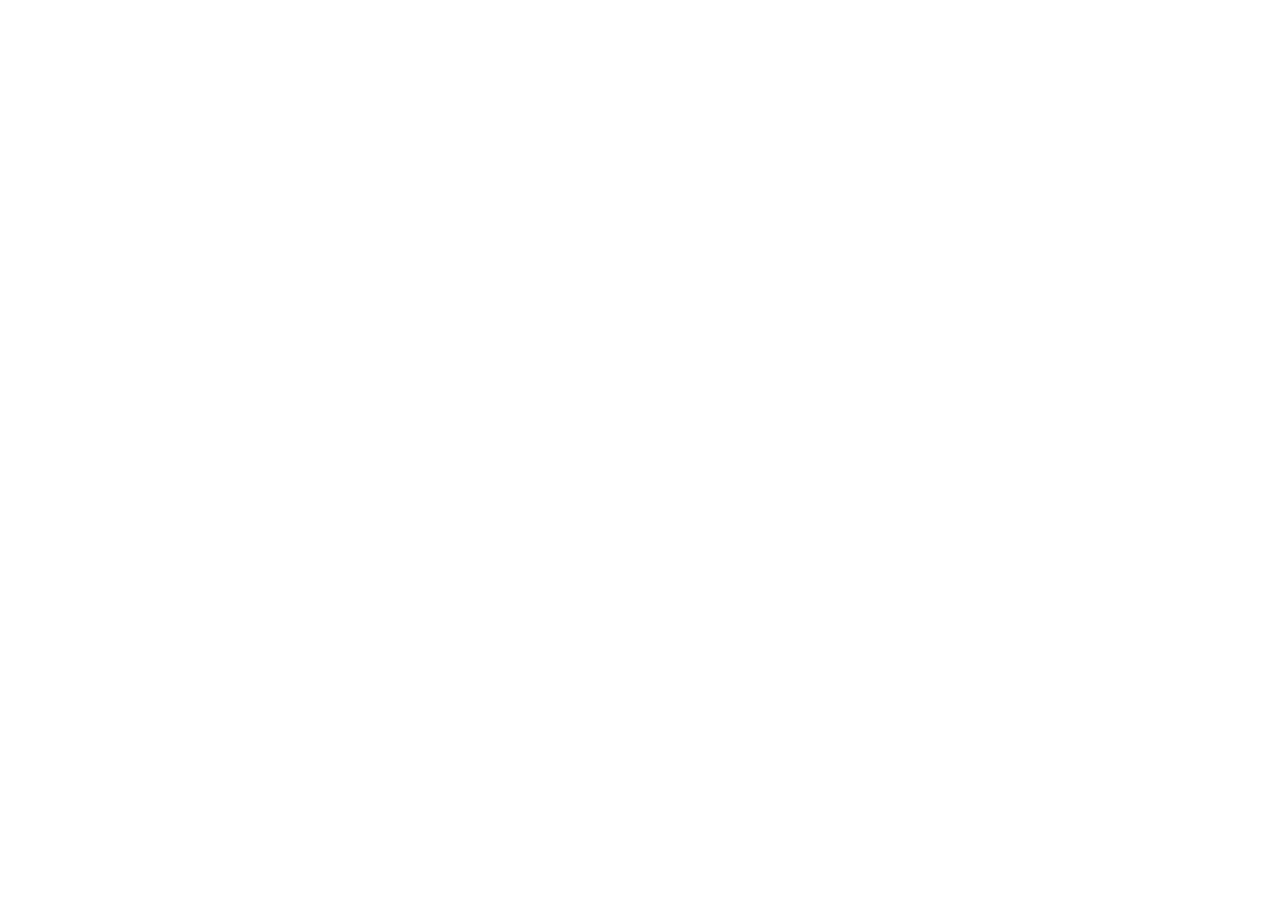
==== index/index.html @ cbf831b6 "Initialisation" ====
<!DOCTYPE html>
<html lang="en">
    <head>
        <meta charset="UTF-8">
        <meta name="viewport" content="width=device-width, initial-scale=1.0">
        <title>Document</title>
        <link rel="stylesheet" href="index.css"/>
    </head>
    <body>
        <header>

        </header>
        <main>
            
        </main>
        <footer>

        </footer>
        <script src="index.js" type="text/javascript"></script>
    </body>
</html>
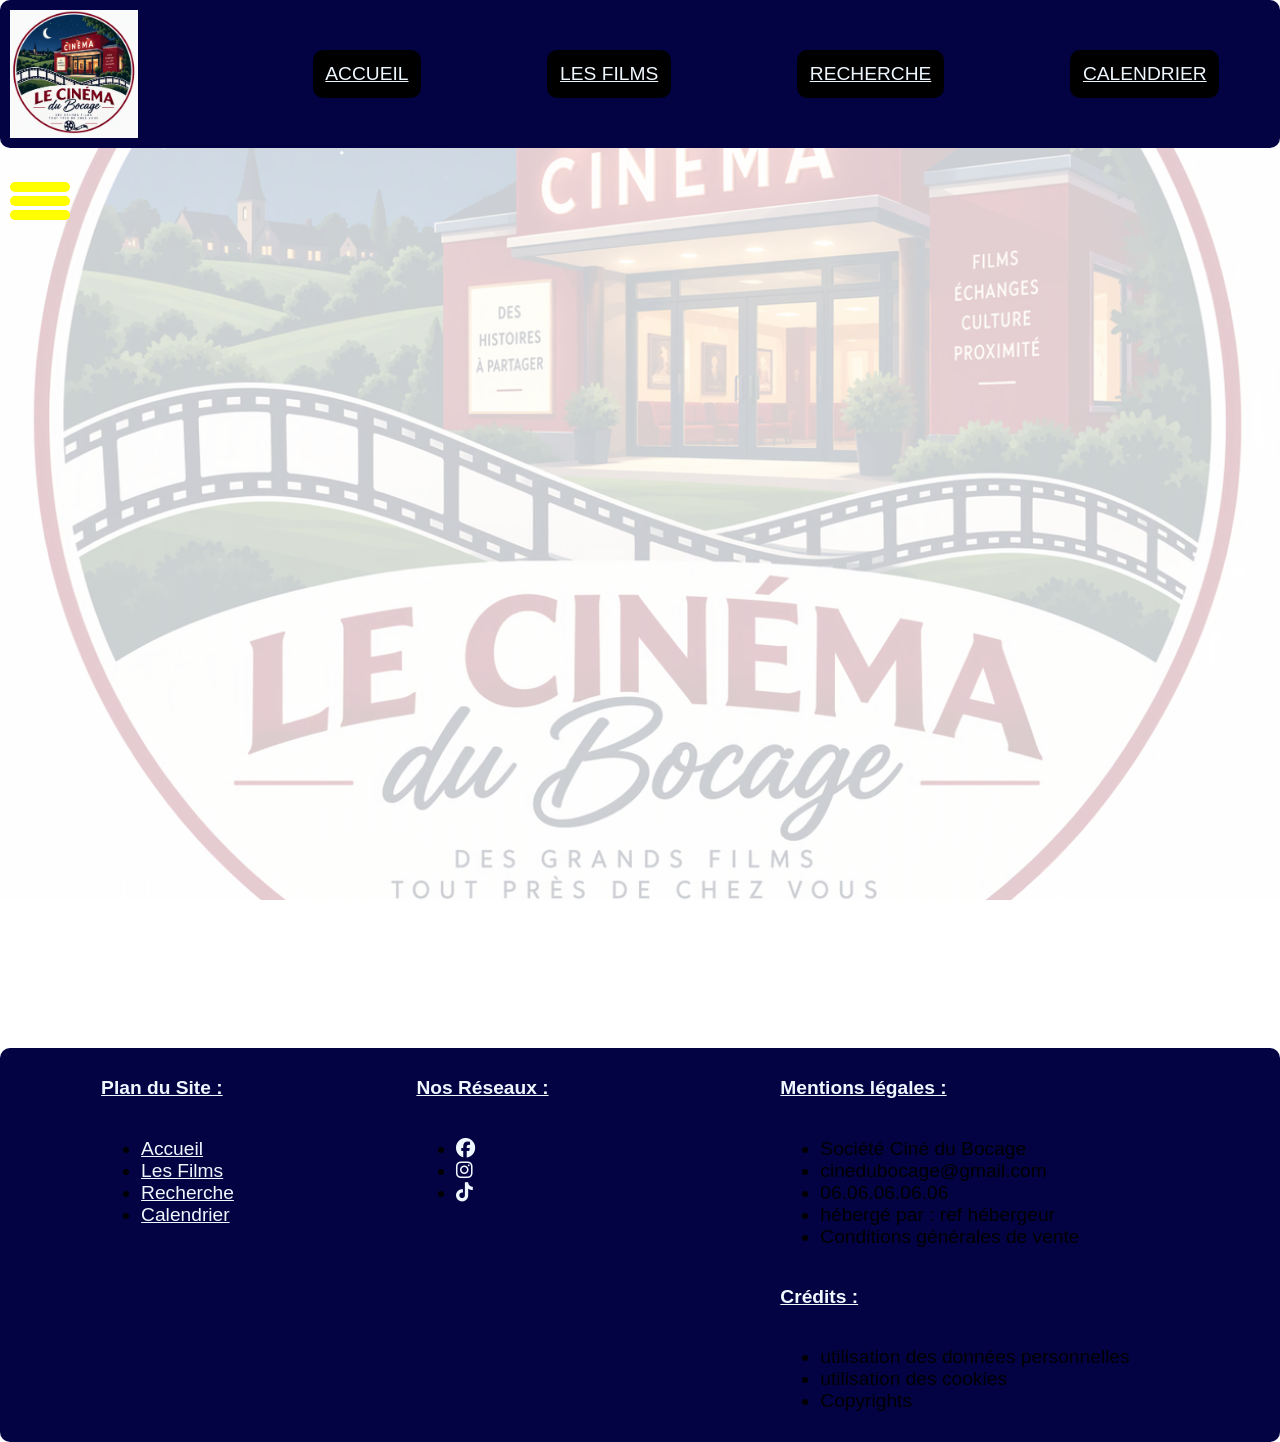
==== commit 110a6d14: "projet mis à jour avec fichier common et et navbar suggestion" ====
--- a/index/index.html
+++ b/index/index.html
@@ -1,21 +1,42 @@
 <!DOCTYPE html>
-<html lang="en">
-    <head>
-        <meta charset="UTF-8">
-        <meta name="viewport" content="width=device-width, initial-scale=1.0">
-        <title>Document</title>
-        <link rel="stylesheet" href="index.css"/>
-    </head>
-    <body>
-        <header>
+<html lang="fr">
+<head>
+    <meta charset="UTF-8">
+    <meta name="viewport" content="width=device-width, initial-scale=1.0">
+    <title>Index</title>
 
-        </header>
-        <main>
-            
-        </main>
-        <footer>
+    <!--mise en page générale-->
+    <link rel="stylesheet" href="../common/common.css"> 
+    <!--icone de l'onglet-->
+    <link rel="icon" href="../common/images/logo_cinema.png">
+    <!--avoir des icônes réseaux sociaux via une API DOM-->
+    <link rel="stylesheet" href="https://cdnjs.cloudflare.com/ajax/libs/font-awesome/6.5.1/css/all.min.css">
+</head>
+<body>
+    <header id="entete"></header>
 
-        </footer>
-        <script src="index.js" type="text/javascript"></script>
-    </body>
+<div class="page">
+
+    <aside id="side-bar">
+        <div class="toggle-btn" id="btn">
+            <span id="span_haut"></span>
+            <span id="span_milieu"></span>
+            <span id="span_bas"></span>
+        </div>
+
+        <div id="film_suggere"></div>
+    </aside>
+
+    <main class="content">
+        
+    </main>
+
+</div>
+
+<footer id="pied_de_page"></footer>
+    
+    <script src="../common/common.js" type="text/javascript"></script>
+    <script src="" type="text/javascript"></script>
+</body>
+
 </html>
--- a/common/common.css
+++ b/common/common.css
@@ -0,0 +1,280 @@
+/*
+-----------------------------------------
+                GENERAL
+-----------------------------------------
+*/
+
+:root {
+    --bleu-cinema: rgb(3, 3, 67);/*variable CSS pour ne pas rechercher le code rgb à chaque fois*/
+}
+
+* {
+    font-family: Arial, Helvetica, sans-serif; /*applique une police à tous les éléments de la page*/
+    box-sizing: border-box;/*evite que les éléments de la page ne débordent en y incluant toujours le padding dans les box*/
+}
+
+body {
+    margin: 0; /*pour enlever l'espace blanc autour de la page*/
+    position: relative; /*pour règler pseudo élément body::before*/
+    min-height: 100vh;
+    display: flex;
+    flex-direction: column;
+}
+
+.page {
+    display: flex;
+    align-items: flex-start;
+    flex: 1;
+}
+
+body::before { /*le navigateur crée un élément invisible juste avant le contenu du body*/
+    content: "";/*obligatoire pour afficher un pseudo-élément même si il est vide, il faut qu'il existe*/
+    position: fixed; /*pour s'assurer bqu'il reste toujours au même enbdroit*/
+    inset: 0; /*et que l'élément s'étende sur toute la fen^tre*/
+    background-image: url("./images/logo_cinema.png");
+    background-size: cover; /*l'image rempli tout l'écran*/
+    background-position: center;
+    background-repeat: no-repeat;
+    opacity: 0.2; /* ajuste l'opacité de l'image */
+    z-index: -1; /*image en arrière plan*/
+}
+
+main {
+    flex: 1;
+}
+
+
+.page {
+    display: flex;
+    align-items: flex-start;
+    flex: 1;
+}
+
+.content { /*permet d'^tre responsive*/
+    width: 100%;
+    max-width: 1200px;
+    margin: auto;
+    flex: 1;
+    padding: 20px;
+}
+
+
+/*
+-----------------------------------------
+                HEADER
+-----------------------------------------
+*/
+
+header {
+    position: fixed; /*fixe le header*/
+    top: 0; /*fixe en haut*/
+    left: 0;
+    width: 100%;
+    z-index: 1000; /*passe devant tout*/
+    transition: 0.3s ease;/*pour que ce soit plus joli*/
+    border-radius: 10px;
+    font-size: larger;
+    background-color:rgb(3, 3, 67);
+    display: grid;
+    grid-template-columns: 1fr 4fr;
+    align-items: center;
+    padding: 10px;
+    width: 100%;
+}
+
+header nav {
+    display: flex;
+    background-color:rgb(3, 3, 67);
+    justify-content:space-around;
+    gap: clamp(5px, 2vw, 25px);
+}
+
+header nav a {
+    font-size: clamp(0.6rem, 1.5vw, 1.2rem);
+    white-space: nowrap;
+    background-color: black;
+    padding: 1vw;
+    border-radius: 10px;
+}
+
+header a:link,
+
+header a:visited {
+    color: aliceblue;
+}
+
+header a:hover {
+    color: yellow;
+}
+
+header .logo {
+    width: clamp(20px, 10vw, 200px);
+    height: auto;
+}
+
+
+
+
+
+/*
+-----------------------------------------
+                SIDE-BAR
+-----------------------------------------
+*/
+
+#side-bar {
+  position: relative;
+  width: 230px;
+  min-height: 100vh;
+  background: rgba(255, 255, 0, 0.2);
+  top: 0;
+  left: -230px;
+  transition: 0.5s ease-out;
+  z-index: 4;
+}
+
+#side-bar.open {
+  transform: translateX(230px);
+    right: 1000;
+}
+
+.toggle-btn {
+  position: absolute;
+  top: 30px;
+  left: 240px;
+  cursor: pointer;
+  height: 50px;
+  width: 50px;
+}
+.toggle-btn span {
+  position: relative;
+  border-radius: 30px;
+  width: 60px;
+  height: 10px;
+  border-radius: 5px;
+  background: yellow;
+  display: block;
+  margin-top: 4px;
+  transition: 0.3s ease;
+}
+
+.open span { /*on change le block "span" lorsque open est actif*/
+  position: absolute;
+}/*chaque span est dépourvu d'id donc on va les séléctionner en javascript*/
+/*enfant1, on met ":" après ".open span" pour signifier que cela est vrai quand open est actif et on précise 1 pour le premier enfant*/
+.open span:nth-child(1){
+  transform : rotate(45deg);
+}
+.open span:nth-child(2){
+  opacity:0;
+}
+.open span:nth-child(3){
+  transform : rotate(-45deg);
+}
+
+/*
+FILM SUGGERE
+*/
+
+#film_suggere{
+    padding: 80px 10px 20px 10px;
+    color: black;
+}
+
+#film_suggere h2{
+    text-align: center;
+    margin-bottom: 15px;
+}
+
+#film_suggere img{
+    width: 100%;
+    height: auto;
+    border-radius: 10px;
+    margin-bottom: 10px;
+}
+
+#film_suggere h3{
+    text-align: center;
+    margin: 10px 0;
+}
+
+#film_suggere p{
+    font-size: 0.85rem;
+    line-height: 1.4;
+    text-align: justify;
+}
+
+#film_suggere a{
+    display: block;
+    text-align: center;
+    text-decoration: none;
+    color: white;
+    background-color: var(--bleu-cinema);
+    padding: 10px;
+    border-radius: 10px;
+    margin-top: 15px;
+    font-weight: bold;
+    cursor: pointer;
+}
+
+#film_suggere a:hover{
+    background-color: black;
+    color: yellow;
+}
+
+
+
+
+
+/*
+-----------------------------------------
+                FOOTER
+-----------------------------------------
+*/
+
+footer {
+    border-radius: 10px;
+    font-size: clamp(0.6rem, 1.5vw, 1.2rem); /* le text est responsive avec : valeur minimum (rem= par rapport à taille text html), taille idéale 'vw = par rapport à la taille de la fenêtre), valeur maximale */
+    background-color: rgb(3, 3, 67);
+    display: grid;
+    grid-template-columns: 1fr 1fr 2fr;
+    align-items: start;    /* fait partir du haut de chaque colone */
+    justify-items: center; /* centre horizontalement */
+    padding: 10px;
+    width: 100%;
+}
+
+footer p{
+    color: aliceblue;
+    font-weight: bolder;
+    text-decoration:underline;
+    background-color:rgb(3, 3, 67);
+}
+
+footer a:link,
+
+footer a:visited {
+    color: aliceblue;
+    background-color:rgb(3, 3, 67);
+}
+
+footer a:hover {
+    color: yellow;
+}
+
+footer div{
+    display: flex;
+    align-items: flex-start;
+    flex-direction: column;
+    background-color:rgb(3, 3, 67);
+}
+
+footer li{
+    background-color:rgb(3, 3, 67);
+}
+
+footer ul{
+    background-color:rgb(3, 3, 67);
+}
+
+
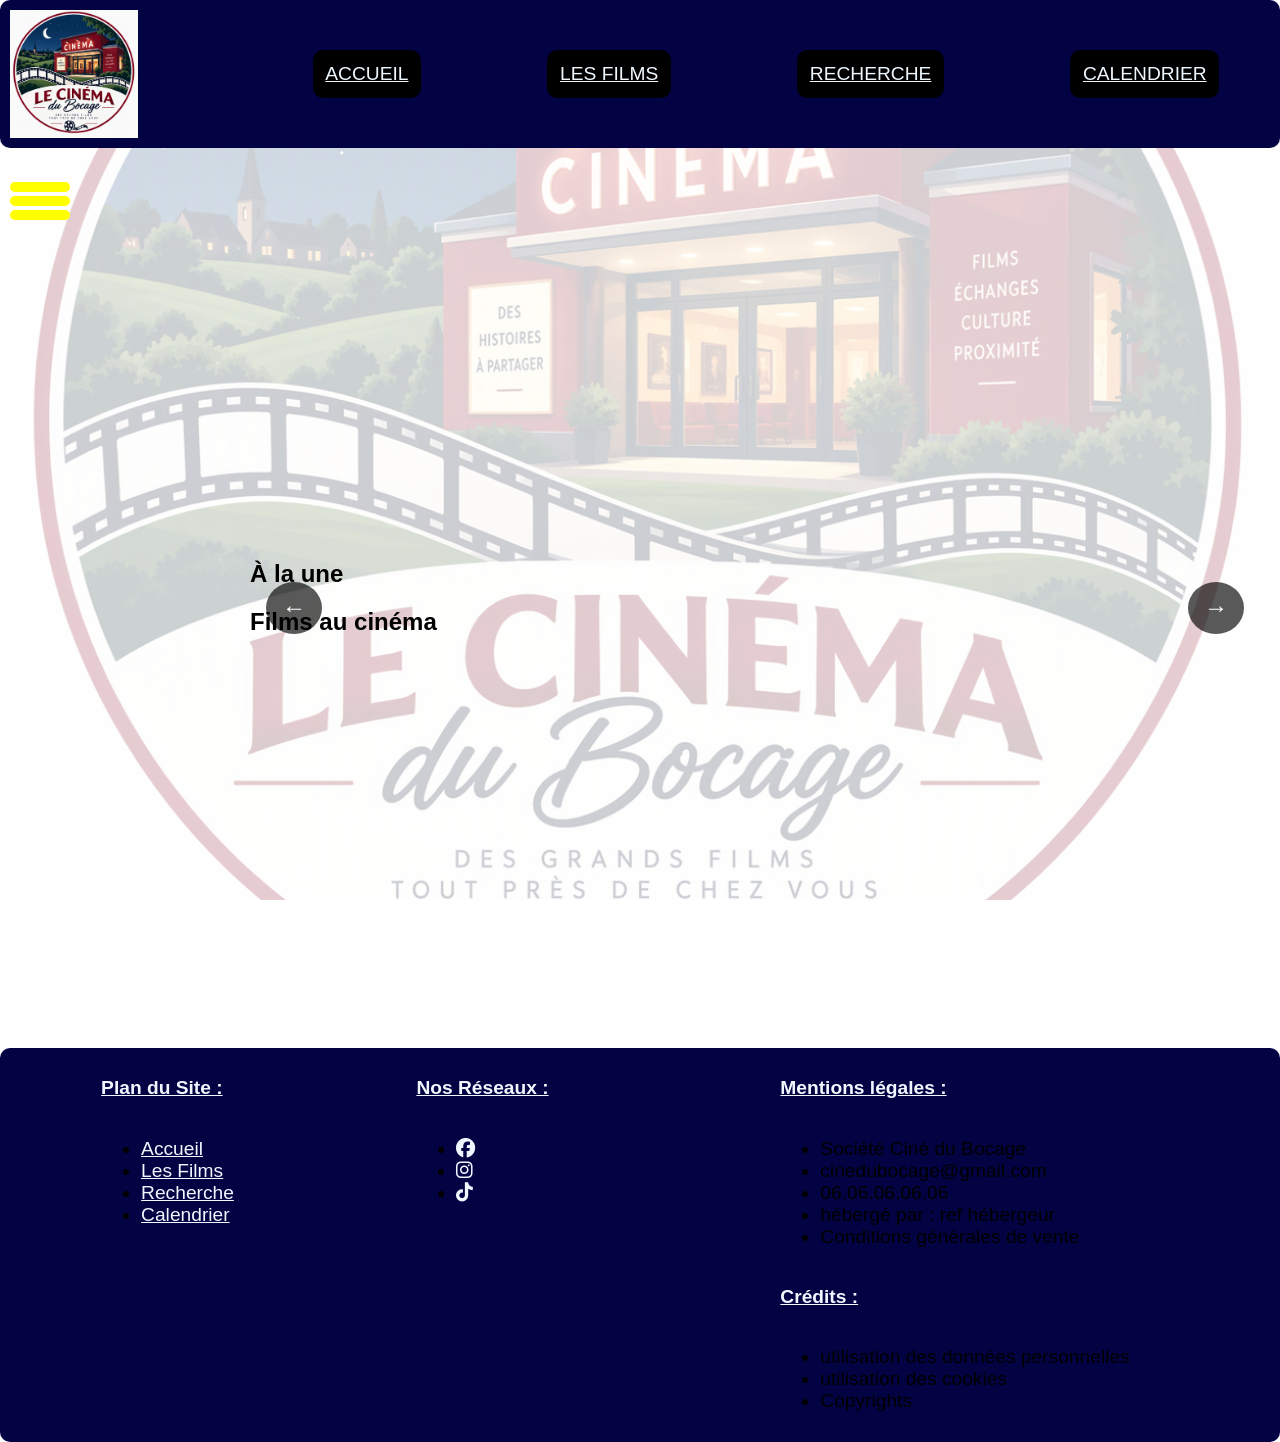
==== commit 0ca02ed6: "1er commit de la branche index." ====
--- a/index/index.html
+++ b/index/index.html
@@ -11,6 +11,8 @@
     <link rel="icon" href="../common/images/logo_cinema.png">
     <!--avoir des icônes réseaux sociaux via une API DOM-->
     <link rel="stylesheet" href="https://cdnjs.cloudflare.com/ajax/libs/font-awesome/6.5.1/css/all.min.css">
+    <!-- galerie de films -->
+        <link href="/index/index.css" rel="stylesheet" />
 </head>
 <body>
     <header id="entete"></header>
@@ -28,7 +30,26 @@
     </aside>
 
     <main class="content">
-        
+        <div class="container">
+            
+            <h2>À la une</h2>
+
+            <div id="caroussel">
+                <button id="precedent" type="button" aria-label="Film précédent">←</button>
+                <div id="film-vedette"></div>
+                <button id="suivant" type="button" aria-label="Film suivant">→</button>
+            </div>
+
+            <h2>Films au cinéma</h2>
+
+            <!-- Films (/index/index.js") -->
+            <div id="galerie"></div>
+
+            <!-- Indicateur de chargement (affiché par js/galerie.js) -->
+            <p id="chargement">
+                <i class="fas fa-spinner fa-spin"></i> Chargement en cours...
+            </p>
+        </div>
     </main>
 
 </div>
@@ -36,7 +57,7 @@
 <footer id="pied_de_page"></footer>
     
     <script src="../common/common.js" type="text/javascript"></script>
-    <script src="" type="text/javascript"></script>
+    <script src="/index/index.js" type="text/javascript"></script>
 </body>
 
 </html>
--- a/index/index.css
+++ b/index/index.css
@@ -0,0 +1,148 @@
+#caroussel {
+  position: relative
+}
+
+#caroussel button {
+  position: absolute;
+  top: 50%;
+  z-index: 2;
+  transform: translateY(-50%);
+  padding: 0.75rem 1rem;
+  border: 0;
+  border-radius: 50%;
+  background-color: rgba(0, 0, 0, 0.65);
+  color: white;
+  font-size: 1.5rem;
+  cursor: pointer;
+}
+
+#caroussel button:hover {
+  background-color: rgba(0, 0, 0, 0.9);
+}
+
+#caroussel button:focus-visible {
+  outline: 2px solid white;
+  outline-offset: 3px;
+}
+
+#precedent {
+  left: 1rem;
+}
+
+#suivant {
+  right: 1rem;
+}
+
+#film-vedette img {
+  width: 100%;
+  object-fit: contain;
+}
+
+.vedette-carte {
+  display: flex;
+  align-items: center;
+  position: relative;
+  overflow: hidden;
+  min-height: 700px;
+  color: white;
+  background-color:rgb(3, 3, 67);
+}
+
+.vedette-carte img {
+  flex: 0 0 100%;
+  height: 700px;
+  object-fit: contain;
+  transition: flex-basis 0.5s ease;
+}
+
+.vedette-infos {
+  flex: 1;
+  padding: 2rem;
+  opacity: 0;
+  transition: opacity 0.25s ease;
+}
+
+@media (hover: hover) {
+  .vedette-carte:hover img {
+    flex-basis: 45%;
+  }
+
+  .vedette-carte:hover .vedette-infos {
+    opacity: 1;
+    transition-delay: 0.5s;
+  }
+}
+
+.vedette-carte.infos-visible img {
+  flex-basis: 45%;
+}
+
+.vedette-carte.infos-visible .vedette-infos {
+  opacity: 1;
+  transition-delay: 0.5s;
+}
+
+#galerie {
+  display: grid;
+  grid-template-columns: repeat(auto-fill, minmax(250px, 1fr));
+  gap: 1rem;
+}
+
+#galerie img {
+  width: 100%;
+  aspect-ratio: 2 / 3; /* réserve la place de l'image avant son téléchargement */
+  object-fit: cover;
+  border-radius: 0.5rem;
+  cursor: grab;
+}
+
+/* Image survolée pendant un glisser-déposer */
+#galerie img.drag-over {
+  outline: 4px solid #1abc9c;
+}
+
+.carte {
+  color: white;
+  text-align: center;
+  background-color:rgb(3, 3, 67);
+  border-radius: 10px;
+  box-shadow: 0 12px 24px rgba(0, 0, 0, 0.6);
+  transition: transform 0.3s ease, box-shadow 0.3s ease;
+}
+
+.carte:hover {
+  transform: translateY(-10px);
+  box-shadow: 0 24px 58px rgba(0, 0, 0, 1);
+}
+
+/* Téléphone */
+@media (max-width: 1023px) {
+  .vedette-carte {
+    display: block;
+    min-height: 500px;
+  }
+
+  .vedette-carte img {
+    position: absolute;
+    inset: 0;
+    width: 100%;
+    height: 100%;
+    object-fit: cover;
+    transition: opacity 0.25s ease;
+  }
+
+  .vedette-infos {
+    position: absolute;
+    inset: 0;
+    z-index: 1;
+    background-color: rgba(3, 3, 67, 0.8);
+  }
+
+  .vedette-carte.infos-visible img {
+    opacity: 0.2;
+  }
+
+    .vedette-carte.infos-visible .vedette-infos {
+    transition-delay: 0s;
+  }
+}
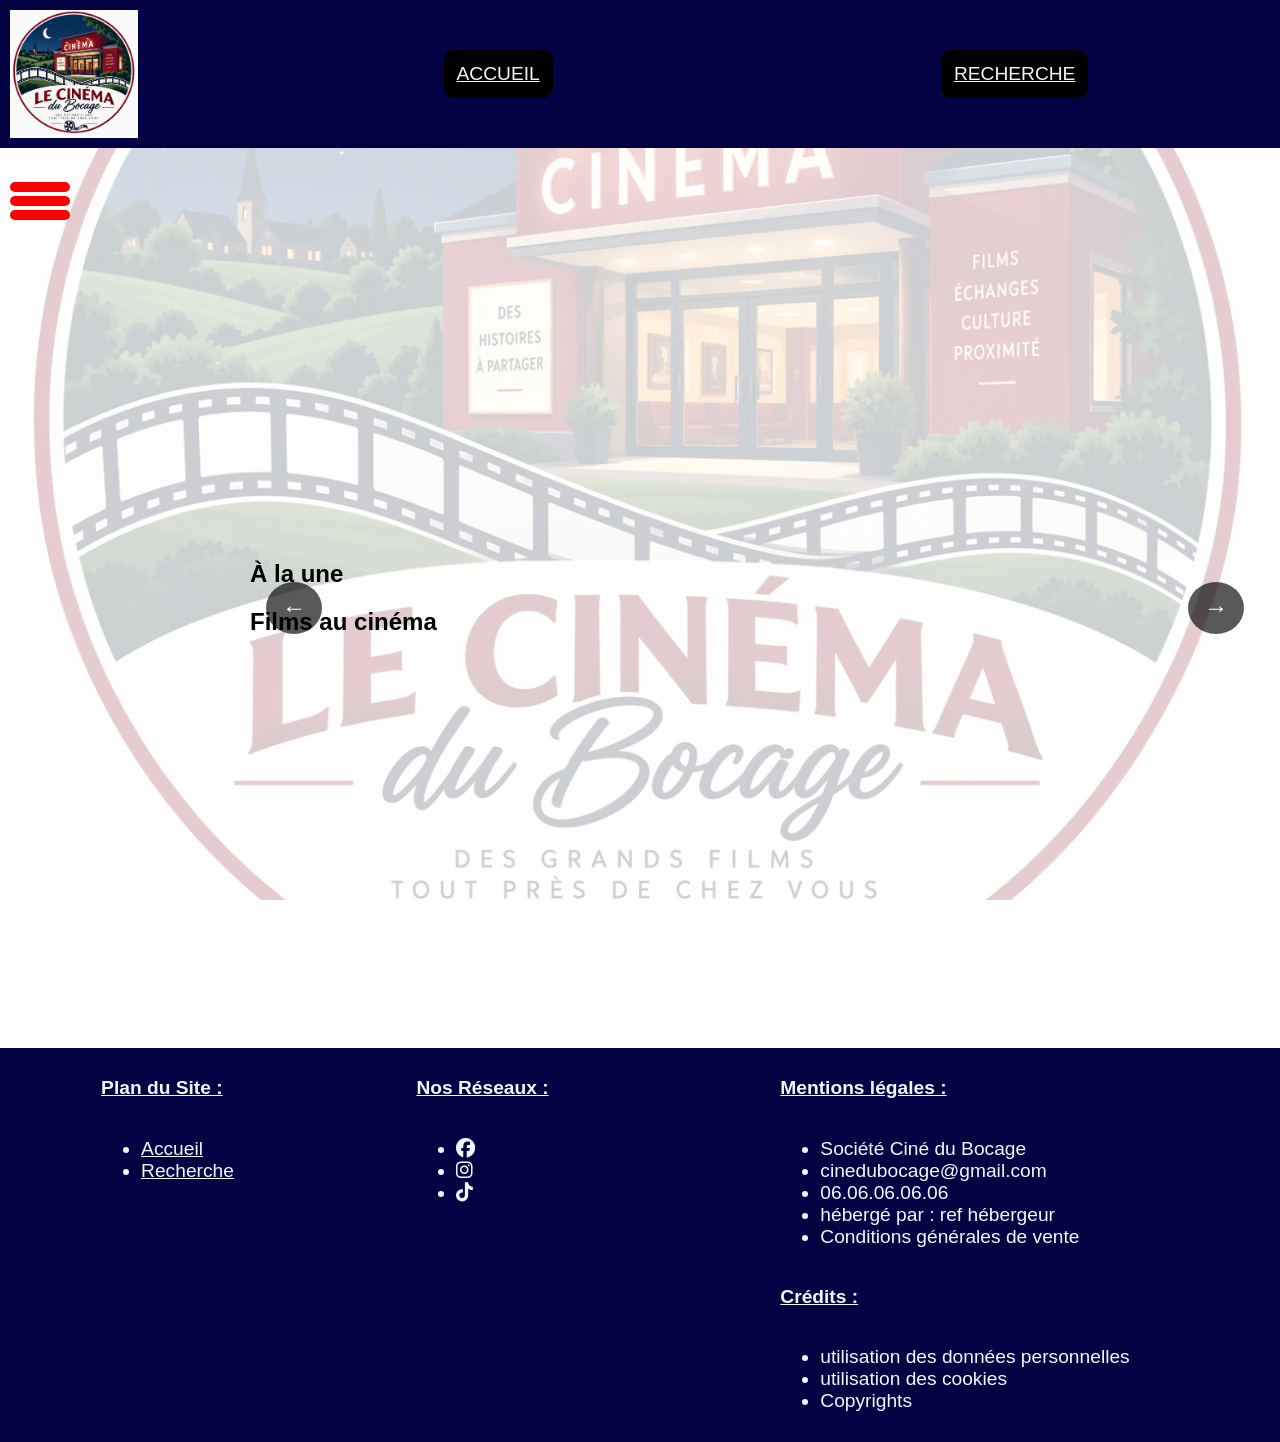
==== commit 91093416: "recherche fonctionnelle" ====
--- a/index/index.html
+++ b/index/index.html
@@ -12,7 +12,7 @@
     <!--avoir des icônes réseaux sociaux via une API DOM-->
     <link rel="stylesheet" href="https://cdnjs.cloudflare.com/ajax/libs/font-awesome/6.5.1/css/all.min.css">
     <!-- galerie de films -->
-        <link href="/index/index.css" rel="stylesheet" />
+        <link href="../index/index.css" rel="stylesheet" />
 </head>
 <body>
     <header id="entete"></header>
@@ -57,7 +57,7 @@
 <footer id="pied_de_page"></footer>
     
     <script src="../common/common.js" type="text/javascript"></script>
-    <script src="/index/index.js" type="text/javascript"></script>
+    <script src="../index/index.js" type="text/javascript"></script>
 </body>
 
 </html>
--- a/common/common.css
+++ b/common/common.css
@@ -72,7 +72,6 @@
     width: 100%;
     z-index: 1000; /*passe devant tout*/
     transition: 0.3s ease;/*pour que ce soit plus joli*/
-    border-radius: 10px;
     font-size: larger;
     background-color:rgb(3, 3, 67);
     display: grid;
@@ -126,7 +125,7 @@
   position: relative;
   width: 230px;
   min-height: 100vh;
-  background: rgba(255, 255, 0, 0.2);
+  background: rgba(255, 0, 0, 0.2);
   top: 0;
   left: -230px;
   transition: 0.5s ease-out;
@@ -152,7 +151,7 @@
   width: 60px;
   height: 10px;
   border-radius: 5px;
-  background: yellow;
+  background: red;
   display: block;
   margin-top: 4px;
   transition: 0.3s ease;
@@ -233,8 +232,8 @@
 */
 
 footer {
-    border-radius: 10px;
     font-size: clamp(0.6rem, 1.5vw, 1.2rem); /* le text est responsive avec : valeur minimum (rem= par rapport à taille text html), taille idéale 'vw = par rapport à la taille de la fenêtre), valeur maximale */
+    color: aliceblue;
     background-color: rgb(3, 3, 67);
     display: grid;
     grid-template-columns: 1fr 1fr 2fr;
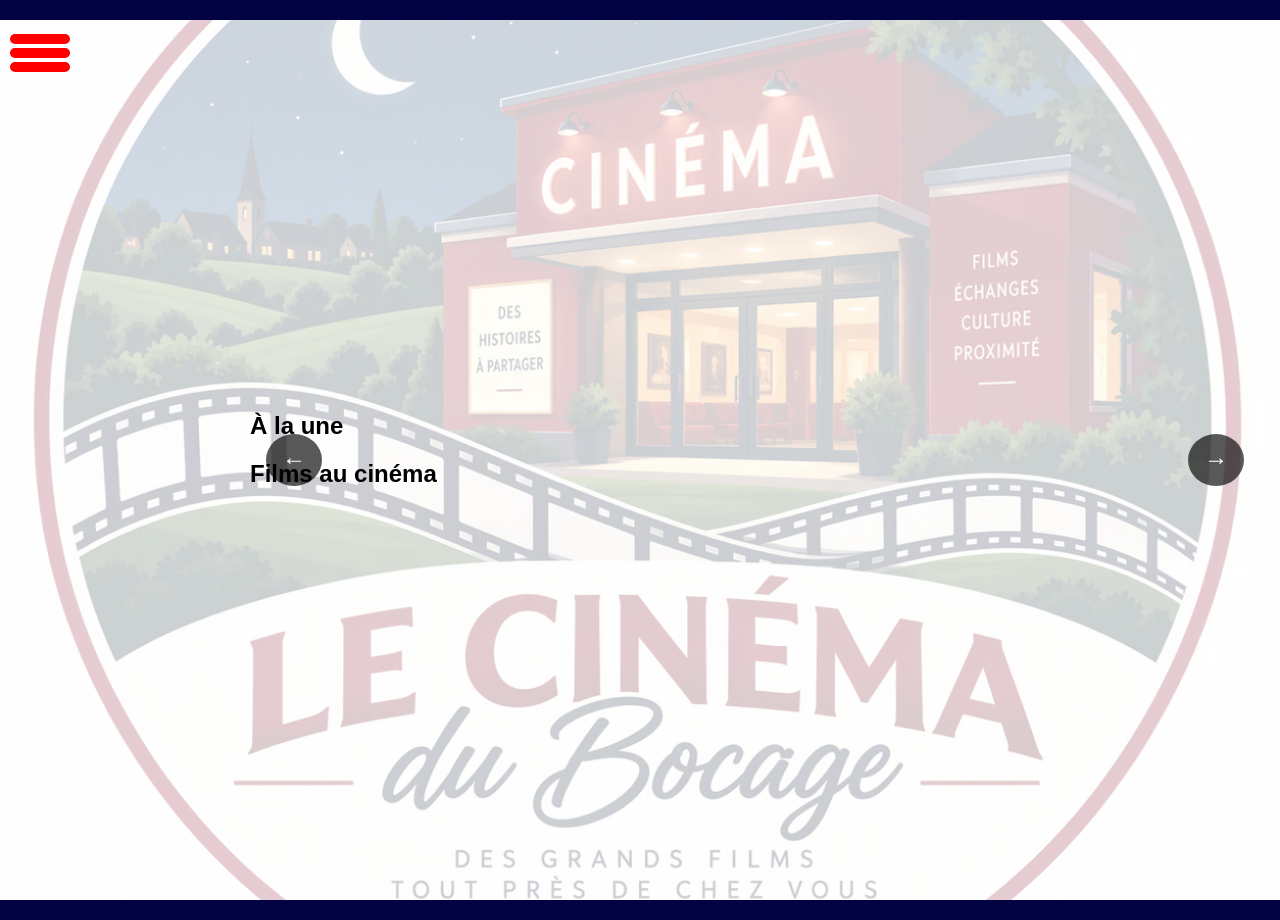
==== commit 552a9ed5: "2ème commit rajouter line moovie/index" ====
--- a/index/index.html
+++ b/index/index.html
@@ -12,7 +12,7 @@
     <!--avoir des icônes réseaux sociaux via une API DOM-->
     <link rel="stylesheet" href="https://cdnjs.cloudflare.com/ajax/libs/font-awesome/6.5.1/css/all.min.css">
     <!-- galerie de films -->
-        <link href="../index/index.css" rel="stylesheet" />
+        <link href="/index/index.css" rel="stylesheet" />
 </head>
 <body>
     <header id="entete"></header>
--- a/index/index.css
+++ b/index/index.css
@@ -62,6 +62,21 @@
   transition: opacity 0.25s ease;
 }
 
+.vedette-lien-ordinateur {
+  position: absolute;
+  inset: 0;
+  z-index: 1;
+}
+
+.vedette-lien-ordinateur:focus-visible {
+  outline: 3px solid yellow;
+  outline-offset: -3px;
+}
+
+.vedette-lien-mobile {
+  display: none;
+}
+
 @media (hover: hover) {
   .vedette-carte:hover img {
     flex-basis: 45%;
@@ -99,6 +114,17 @@
 /* Image survolée pendant un glisser-déposer */
 #galerie img.drag-over {
   outline: 4px solid #1abc9c;
+}
+
+#galerie > a {
+  display: block;
+  color: inherit;
+  text-decoration: none;
+}
+
+#galerie > a:focus-visible {
+  outline: 2px solid yellow;
+  outline-offset: 4px;
 }
 
 .carte {
@@ -142,7 +168,26 @@
     opacity: 0.2;
   }
 
-    .vedette-carte.infos-visible .vedette-infos {
-    transition-delay: 0s;
+  .vedette-carte.infos-visible .vedette-infos {
+      transition-delay: 0s;
   }
+
+  .vedette-lien-ordinateur {
+    display: none;
+}
+
+  .vedette-lien-mobile {
+    display: inline-block;
+    margin-top: 0.75rem;
+    padding: 0.75rem 1rem;
+    color: white;
+    background-color: rgb(3, 3, 67);
+    border-radius: 0.5rem;
+    text-decoration: none;
+}
+
+  .vedette-lien-mobile:hover,
+  .vedette-lien-mobile:focus-visible {
+    color: yellow;
+}
 }
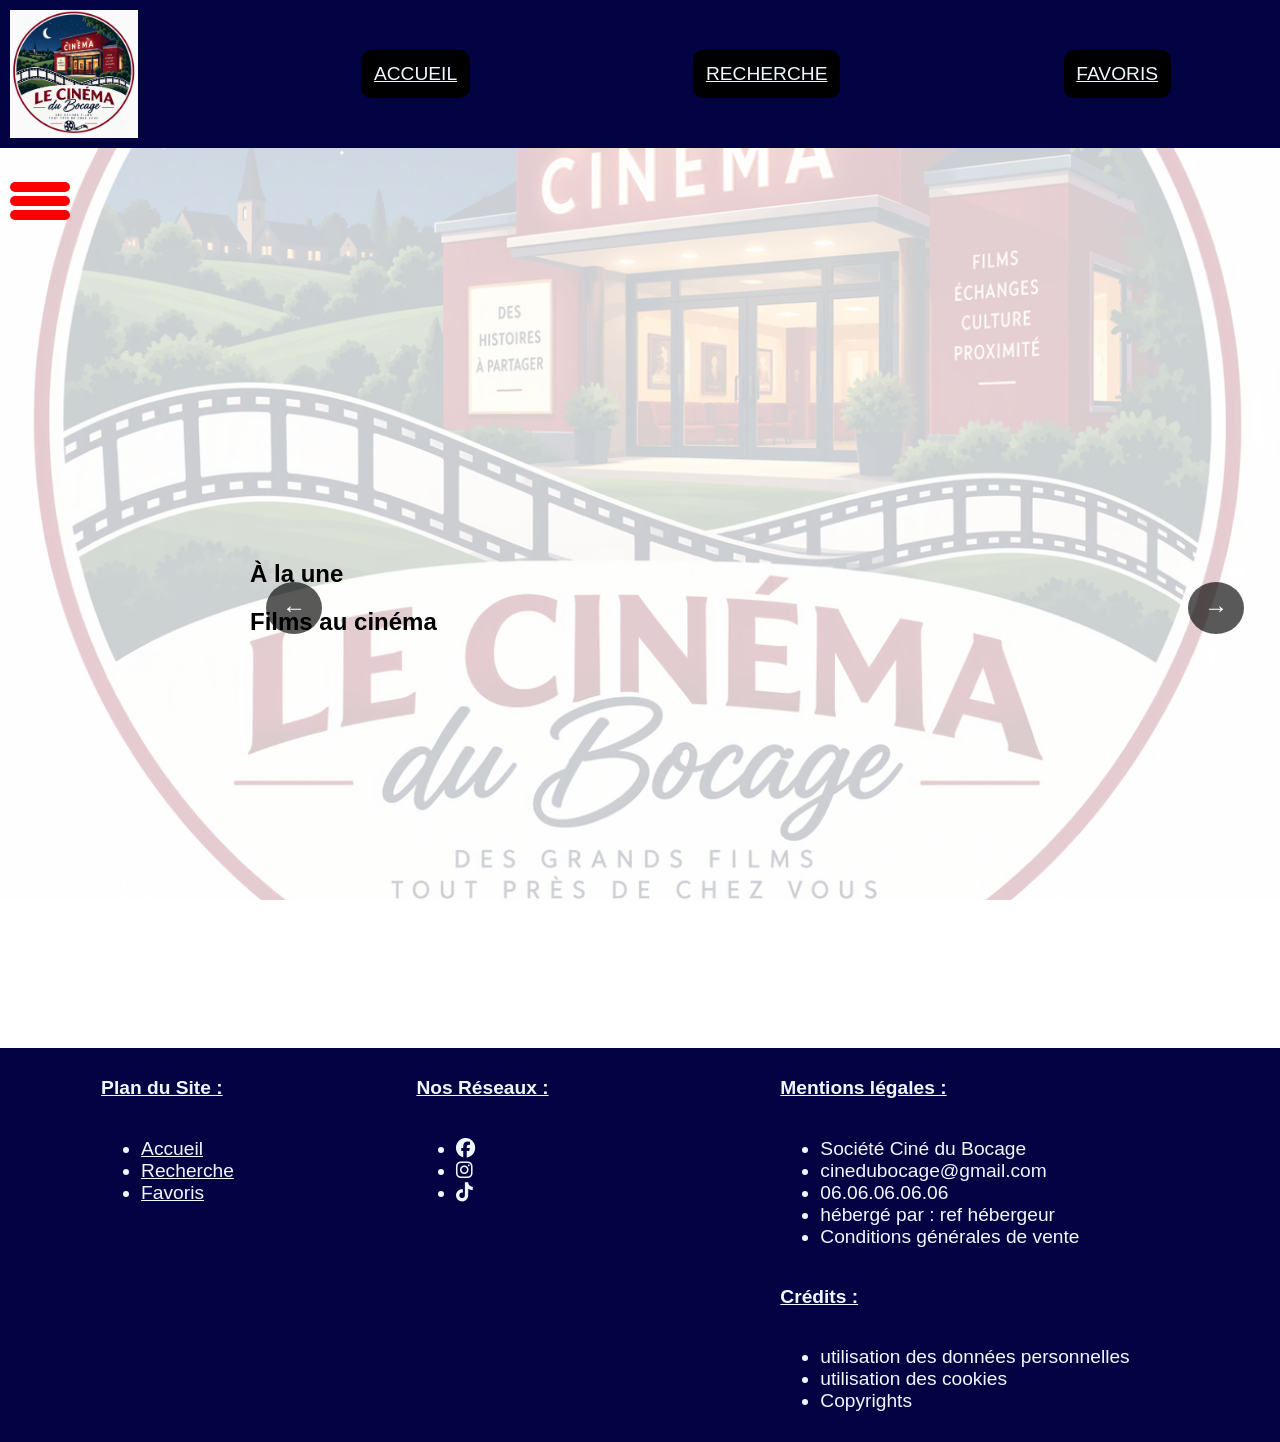
==== commit 656d7283: "Travail sur la pgae favoris, quelques modifs sur moovie et ajustement sur le caroussel" ====
--- a/index/index.html
+++ b/index/index.html
@@ -12,7 +12,7 @@
     <!--avoir des icônes réseaux sociaux via une API DOM-->
     <link rel="stylesheet" href="https://cdnjs.cloudflare.com/ajax/libs/font-awesome/6.5.1/css/all.min.css">
     <!-- galerie de films -->
-        <link href="/index/index.css" rel="stylesheet" />
+        <link href="../index/index.css" rel="stylesheet" />
 </head>
 <body>
     <header id="entete"></header>
@@ -57,7 +57,7 @@
 <footer id="pied_de_page"></footer>
     
     <script src="../common/common.js" type="text/javascript"></script>
-    <script src="../index/index.js" type="text/javascript"></script>
+    <script src="../index/index.js" type="module"></script>
 </body>
 
 </html>
--- a/common/common.css
+++ b/common/common.css
@@ -128,7 +128,7 @@
   background: rgba(255, 0, 0, 0.2);
   top: 0;
   left: -230px;
-  transition: 0.5s ease-out;
+  transition: transform 0.5s ease-out;
   z-index: 4;
 }
 
@@ -276,4 +276,84 @@
     background-color:rgb(3, 3, 67);
 }
 
-
+/*
+-----------------------------------------------------------
+                GESTION DU BOUTON BURGER POUR MOBILE
+-----------------------------------------------------------
+*/
+
+.bouton-toggle-mobile {
+    display: none;
+    border: 0;
+    background: transparent;
+    cursor: pointer;
+}
+
+.bouton-toggle-mobile span {
+    display: block;
+    width: 26px;
+    height: 3px;
+    border-radius: 3px;
+    background-color: white;
+}
+
+@media (max-width: 1023px) {
+    .page {
+    flex-direction: column;
+    }
+
+    header {
+        grid-template-columns: auto 1fr;
+    }
+
+    header nav {
+        align-items: center;
+        gap: 0.35rem;
+    }
+
+    header nav a {
+        padding: 0.55rem 0.4rem;
+        font-size: clamp(0.55rem, 2.4vw, 0.85rem);
+    }
+
+    header nav .bouton-toggle-mobile {
+        display: flex;
+        flex-direction: column;
+        gap: 5px;
+        padding: 0.5rem;
+    }
+
+    #side-bar .toggle-btn {
+        display: none;
+    }
+
+    #side-bar {
+        width: 100%;
+        min-height: 0;
+        left: 0;
+        transform: none;
+        transition: none;
+        background: transparent;
+    }
+
+    #film_suggere {
+        display: none;
+        max-width: 420px;
+        margin: 0 auto;
+        padding: 12px 16px 20px;
+        text-align: center;
+    }
+
+    #film_suggere.suggestion-mobile-visible {
+        display: block;
+    }
+
+    #film_suggere img {
+        display: block;
+        width: auto;
+        max-width: 100%;
+        max-height: 45vh;
+        margin: 0 auto 10px;
+        object-fit: contain;
+    }
+}
--- a/index/index.css
+++ b/index/index.css
@@ -2,10 +2,10 @@
   position: relative
 }
 
-#caroussel button {
+#caroussel > button {
   position: absolute;
   top: 50%;
-  z-index: 2;
+  z-index: 10;
   transform: translateY(-50%);
   padding: 0.75rem 1rem;
   border: 0;
@@ -16,11 +16,11 @@
   cursor: pointer;
 }
 
-#caroussel button:hover {
+#caroussel > button:hover {
   background-color: rgba(0, 0, 0, 0.9);
 }
 
-#caroussel button:focus-visible {
+#caroussel > button:focus-visible {
   outline: 2px solid white;
   outline-offset: 3px;
 }
@@ -31,6 +31,23 @@
 
 #suivant {
   right: 1rem;
+}
+
+.bouton-favoris {
+  position: absolute;
+  z-index: 3;
+  top: 1rem;
+  right: 1rem;
+  border: 0;
+  background: transparent;
+  color: red;
+  font-size: 2rem;
+  cursor: pointer;
+}
+
+.bouton-favoris:focus-visible {
+  outline: 2px solid white;
+  outline-offset: 3px;
 }
 
 #film-vedette img {
@@ -57,6 +74,8 @@
 
 .vedette-infos {
   flex: 1;
+  position: relative;
+  z-index: 2;
   padding: 2rem;
   opacity: 0;
   transition: opacity 0.25s ease;
@@ -74,7 +93,16 @@
 }
 
 .vedette-lien-mobile {
-  display: none;
+  display: block;
+  width: 100%;
+  box-sizing: border-box;
+  margin-top: 0.75rem;
+  padding: 0.75rem 1rem;
+  color: white;
+  background-color: rgb(3, 3, 67);
+  border-radius: 0.5rem;
+  text-align: center;
+  text-decoration: none;
 }
 
 @media (hover: hover) {
@@ -97,13 +125,13 @@
   transition-delay: 0.5s;
 }
 
-#galerie {
+#galerie, #galerie-favoris {
   display: grid;
   grid-template-columns: repeat(auto-fill, minmax(250px, 1fr));
   gap: 1rem;
 }
 
-#galerie img {
+#galerie img, #galerie-favoris img {
   width: 100%;
   aspect-ratio: 2 / 3; /* réserve la place de l'image avant son téléchargement */
   object-fit: cover;
@@ -111,23 +139,8 @@
   cursor: grab;
 }
 
-/* Image survolée pendant un glisser-déposer */
-#galerie img.drag-over {
-  outline: 4px solid #1abc9c;
-}
-
-#galerie > a {
-  display: block;
-  color: inherit;
-  text-decoration: none;
-}
-
-#galerie > a:focus-visible {
-  outline: 2px solid yellow;
-  outline-offset: 4px;
-}
-
 .carte {
+  position: relative;
   color: white;
   text-align: center;
   background-color:rgb(3, 3, 67);
@@ -140,6 +153,18 @@
   transform: translateY(-10px);
   box-shadow: 0 24px 58px rgba(0, 0, 0, 1);
 }
+
+.carte > a {
+  display: block;
+  color: inherit;
+  text-decoration: none;
+}
+
+.carte > a:focus-visible {
+  outline: 2px solid yellow;
+  outline-offset: 4px;
+}
+
 
 /* Téléphone */
 @media (max-width: 1023px) {
@@ -160,7 +185,7 @@
   .vedette-infos {
     position: absolute;
     inset: 0;
-    z-index: 1;
+    z-index: 2;
     background-color: rgba(3, 3, 67, 0.8);
   }
 
@@ -190,4 +215,14 @@
   .vedette-lien-mobile:focus-visible {
     color: yellow;
 }
+
+.vedette-carte:hover .vedette-infos {
+  opacity: 0;
+  transition-delay: 0s;
+}
+
+.vedette-carte.infos-visible .vedette-infos {
+  opacity: 1;
+  transition-delay: 0s;
+}
 }
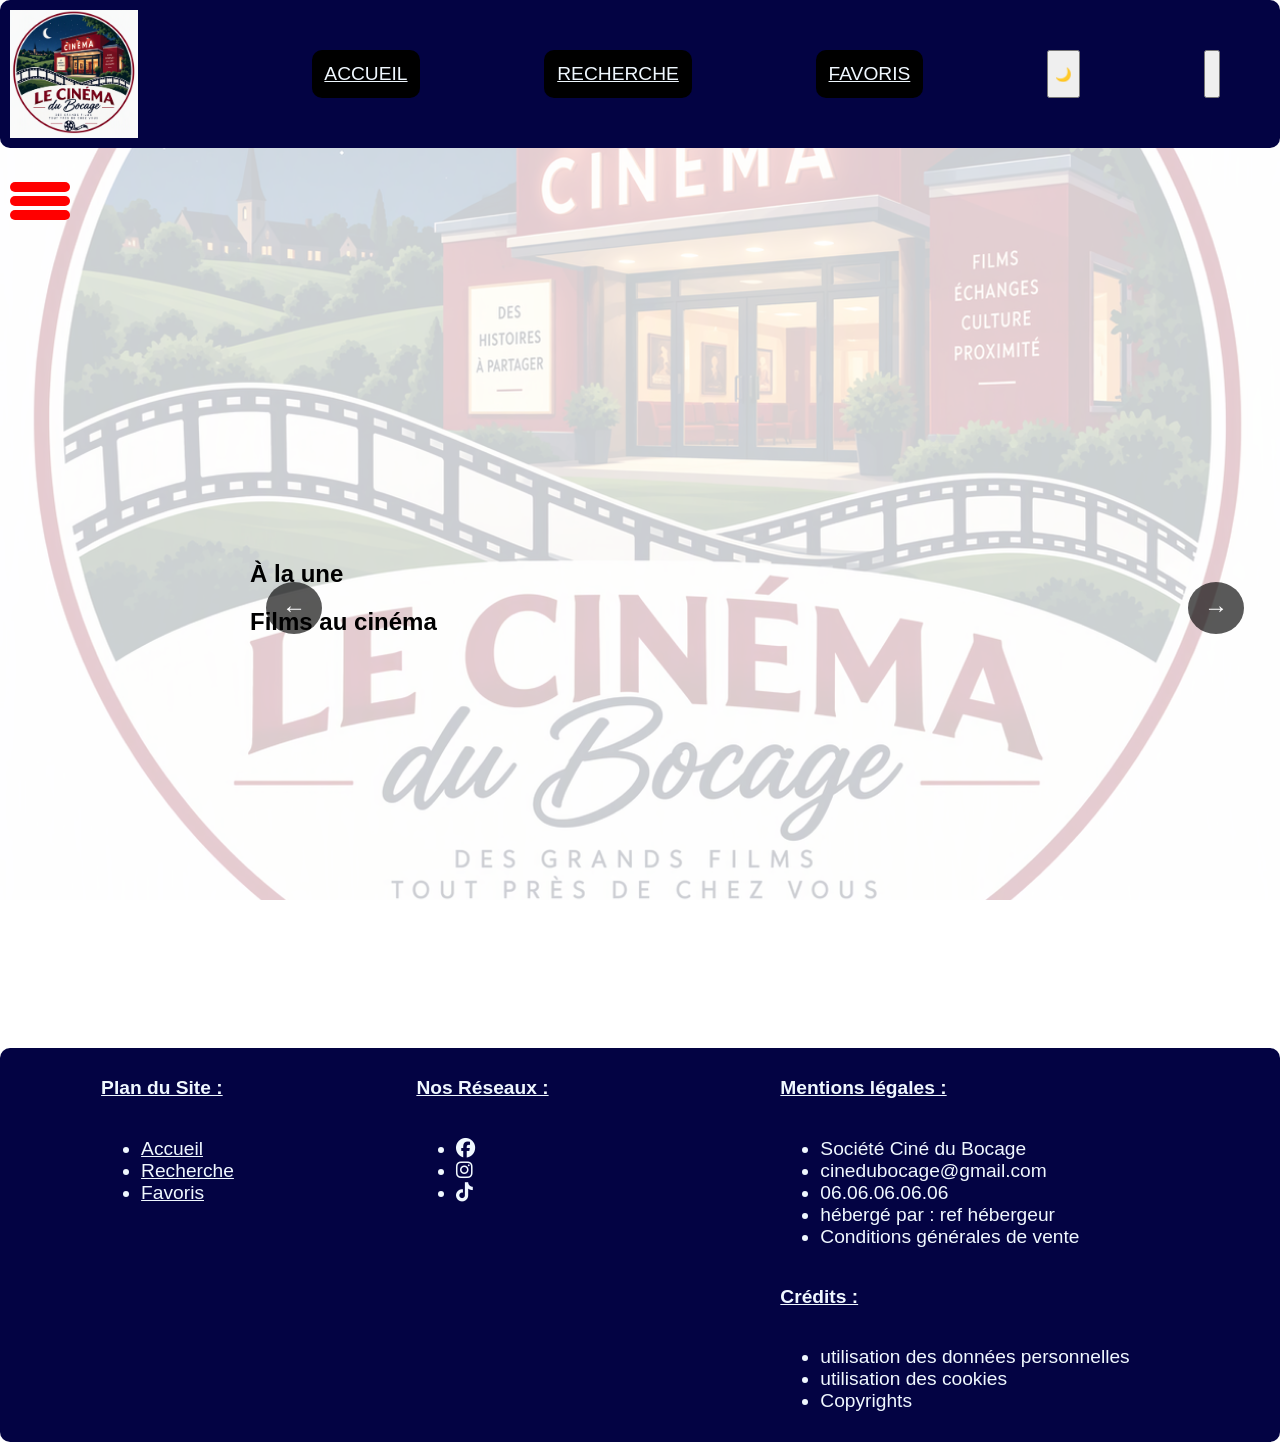
==== commit ae2c4fba: "indentation dans index.js et index.html + variable --bleu-clair pour le css + favoris implanter dans" ====
--- a/index/index.html
+++ b/index/index.html
@@ -12,7 +12,7 @@
     <!--avoir des icônes réseaux sociaux via une API DOM-->
     <link rel="stylesheet" href="https://cdnjs.cloudflare.com/ajax/libs/font-awesome/6.5.1/css/all.min.css">
     <!-- galerie de films -->
-        <link href="../index/index.css" rel="stylesheet" />
+    <link href="../index/index.css" rel="stylesheet" />
 </head>
 <body>
     <header id="entete"></header>
@@ -57,7 +57,7 @@
 <footer id="pied_de_page"></footer>
     
     <script src="../common/common.js" type="text/javascript"></script>
-    <script src="../index/index.js" type="module"></script>
+    <script src="../index/index.js" type="text/javascript"></script>
 </body>
 
 </html>
--- a/common/common.css
+++ b/common/common.css
@@ -6,6 +6,7 @@
 
 :root {
     --bleu-cinema: rgb(3, 3, 67);/*variable CSS pour ne pas rechercher le code rgb à chaque fois*/
+    --bleu-clair:rgba(1, 200, 255, 0.9);
 }
 
 * {
@@ -72,6 +73,7 @@
     width: 100%;
     z-index: 1000; /*passe devant tout*/
     transition: 0.3s ease;/*pour que ce soit plus joli*/
+    border-radius: 10px;
     font-size: larger;
     background-color:rgb(3, 3, 67);
     display: grid;
@@ -128,7 +130,7 @@
   background: rgba(255, 0, 0, 0.2);
   top: 0;
   left: -230px;
-  transition: transform 0.5s ease-out;
+  transition: 0.5s ease-out;
   z-index: 4;
 }
 
@@ -232,6 +234,7 @@
 */
 
 footer {
+    border-radius: 10px;
     font-size: clamp(0.6rem, 1.5vw, 1.2rem); /* le text est responsive avec : valeur minimum (rem= par rapport à taille text html), taille idéale 'vw = par rapport à la taille de la fenêtre), valeur maximale */
     color: aliceblue;
     background-color: rgb(3, 3, 67);
@@ -276,84 +279,4 @@
     background-color:rgb(3, 3, 67);
 }
 
-/*
------------------------------------------------------------
-                GESTION DU BOUTON BURGER POUR MOBILE
------------------------------------------------------------
-*/
-
-.bouton-toggle-mobile {
-    display: none;
-    border: 0;
-    background: transparent;
-    cursor: pointer;
-}
-
-.bouton-toggle-mobile span {
-    display: block;
-    width: 26px;
-    height: 3px;
-    border-radius: 3px;
-    background-color: white;
-}
-
-@media (max-width: 1023px) {
-    .page {
-    flex-direction: column;
-    }
-
-    header {
-        grid-template-columns: auto 1fr;
-    }
-
-    header nav {
-        align-items: center;
-        gap: 0.35rem;
-    }
-
-    header nav a {
-        padding: 0.55rem 0.4rem;
-        font-size: clamp(0.55rem, 2.4vw, 0.85rem);
-    }
-
-    header nav .bouton-toggle-mobile {
-        display: flex;
-        flex-direction: column;
-        gap: 5px;
-        padding: 0.5rem;
-    }
-
-    #side-bar .toggle-btn {
-        display: none;
-    }
-
-    #side-bar {
-        width: 100%;
-        min-height: 0;
-        left: 0;
-        transform: none;
-        transition: none;
-        background: transparent;
-    }
-
-    #film_suggere {
-        display: none;
-        max-width: 420px;
-        margin: 0 auto;
-        padding: 12px 16px 20px;
-        text-align: center;
-    }
-
-    #film_suggere.suggestion-mobile-visible {
-        display: block;
-    }
-
-    #film_suggere img {
-        display: block;
-        width: auto;
-        max-width: 100%;
-        max-height: 45vh;
-        margin: 0 auto 10px;
-        object-fit: contain;
-    }
-}
+
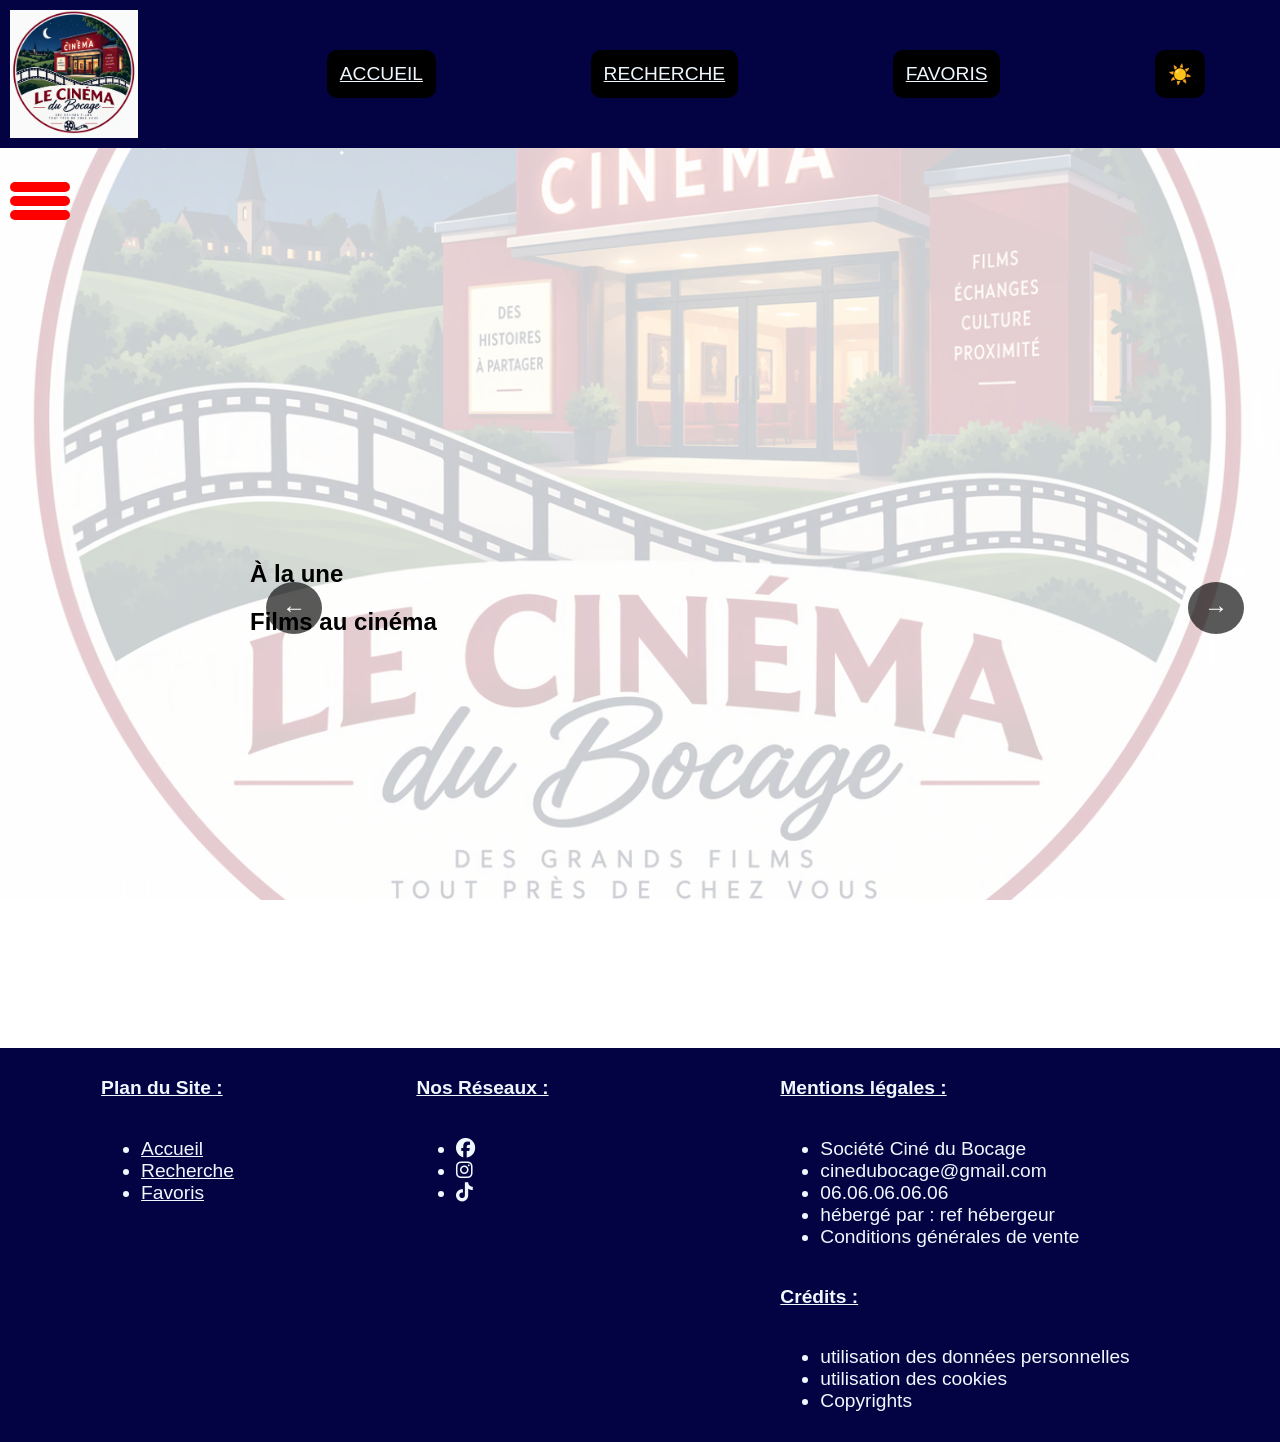
==== commit c0b3720b: "Merge branch 'main' into search" ====
--- a/index/index.html
+++ b/index/index.html
@@ -57,7 +57,7 @@
 <footer id="pied_de_page"></footer>
     
     <script src="../common/common.js" type="text/javascript"></script>
-    <script src="../index/index.js" type="text/javascript"></script>
+    <script src="../index/index.js" type="module"></script>
 </body>
 
 </html>
--- a/common/common.css
+++ b/common/common.css
@@ -59,6 +59,72 @@
     padding: 20px;
 }
 
+/*
+-----------------------------------------
+            MODE CLAIR
+-----------------------------------------
+*/
+
+body.light-mode {
+    background-color: white;
+    color: black;
+}
+
+body.light-mode header {
+    background-color: #d8d8d8;
+}
+
+body.light-mode header nav {
+    background-color: #d8d8d8;
+}
+
+body.light-mode header nav a {
+    background-color: white;
+    color: black;
+}
+
+body.light-mode header nav button {
+    background-color: white;
+    color: black;
+}
+
+body.light-mode footer {
+    background-color: #d8d8d8;
+    color: black;
+}
+
+body.light-mode footer p,
+body.light-mode footer div,
+body.light-mode footer ul,
+body.light-mode footer li,
+body.light-mode footer a {
+    background-color: #d8d8d8;
+    color: black;
+}
+
+body.light-mode #film_suggere a {
+    background-color: #d8d8d8;
+    color: black;
+}
+
+body.light-mode #film_suggere a:hover {
+    background-color: white;
+    color: black;
+}
+
+header nav button {
+    font-size: clamp(0.6rem, 1.5vw, 1.2rem);
+    padding: 1vw;
+    border-radius: 10px;
+    border: none;
+    cursor: pointer;
+    background-color: black;
+    color: aliceblue;
+}
+
+header nav button:hover {
+    color: yellow;
+}
 
 /*
 -----------------------------------------
@@ -73,7 +139,6 @@
     width: 100%;
     z-index: 1000; /*passe devant tout*/
     transition: 0.3s ease;/*pour que ce soit plus joli*/
-    border-radius: 10px;
     font-size: larger;
     background-color:rgb(3, 3, 67);
     display: grid;
@@ -130,7 +195,7 @@
   background: rgba(255, 0, 0, 0.2);
   top: 0;
   left: -230px;
-  transition: 0.5s ease-out;
+  transition: transform 0.5s ease-out;
   z-index: 4;
 }
 
@@ -234,7 +299,6 @@
 */
 
 footer {
-    border-radius: 10px;
     font-size: clamp(0.6rem, 1.5vw, 1.2rem); /* le text est responsive avec : valeur minimum (rem= par rapport à taille text html), taille idéale 'vw = par rapport à la taille de la fenêtre), valeur maximale */
     color: aliceblue;
     background-color: rgb(3, 3, 67);
@@ -279,4 +343,84 @@
     background-color:rgb(3, 3, 67);
 }
 
-
+/*
+-----------------------------------------------------------
+                GESTION DU BOUTON BURGER POUR MOBILE
+-----------------------------------------------------------
+*/
+
+.bouton-toggle-mobile {
+    display: none;
+    border: 0;
+    background: transparent;
+    cursor: pointer;
+}
+
+.bouton-toggle-mobile span {
+    display: block;
+    width: 26px;
+    height: 3px;
+    border-radius: 3px;
+    background-color: white;
+}
+
+@media (max-width: 1023px) {
+    .page {
+    flex-direction: column;
+    }
+
+    header {
+        grid-template-columns: auto 1fr;
+    }
+
+    header nav {
+        align-items: center;
+        gap: 0.35rem;
+    }
+
+    header nav a {
+        padding: 0.55rem 0.4rem;
+        font-size: clamp(0.55rem, 2.4vw, 0.85rem);
+    }
+
+    header nav .bouton-toggle-mobile {
+        display: flex;
+        flex-direction: column;
+        gap: 5px;
+        padding: 0.5rem;
+    }
+
+    #side-bar .toggle-btn {
+        display: none;
+    }
+
+    #side-bar {
+        width: 100%;
+        min-height: 0;
+        left: 0;
+        transform: none;
+        transition: none;
+        background: transparent;
+    }
+
+    #film_suggere {
+        display: none;
+        max-width: 420px;
+        margin: 0 auto;
+        padding: 12px 16px 20px;
+        text-align: center;
+    }
+
+    #film_suggere.suggestion-mobile-visible {
+        display: block;
+    }
+
+    #film_suggere img {
+        display: block;
+        width: auto;
+        max-width: 100%;
+        max-height: 45vh;
+        margin: 0 auto 10px;
+        object-fit: contain;
+    }
+}
